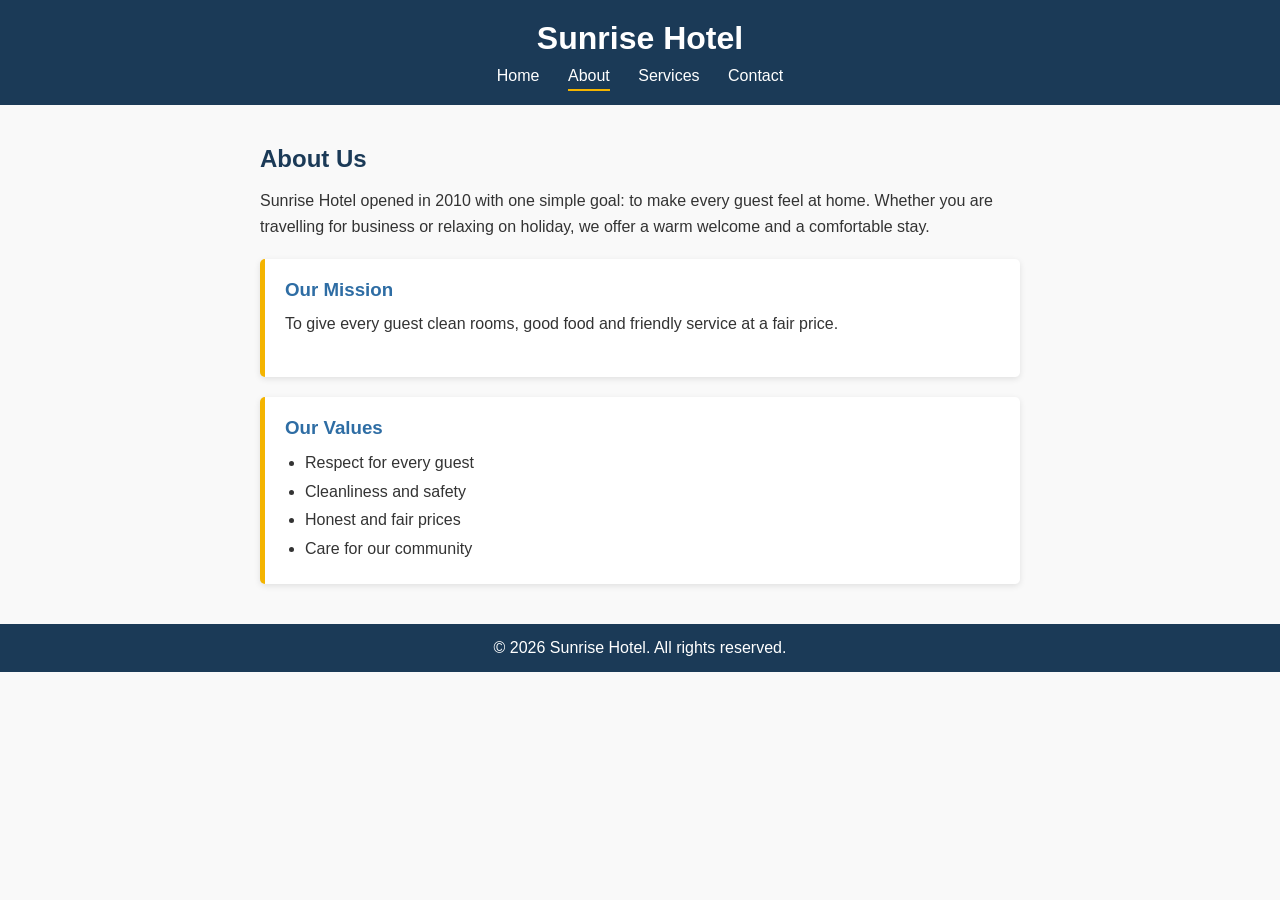
==== about.html @ d0be476b "Add files via upload" ====
<!DOCTYPE html>
<html lang="en">
<head>
  <meta charset="UTF-8">
  <meta name="viewport" content="width=device-width, initial-scale=1.0">
  <title>Sunrise Hotel - About</title>
  <link rel="stylesheet" href="about.css">
</head>
<body>

  <header>
    <h1>Sunrise Hotel</h1>
    <nav>
      <a href="index.html">Home</a>
      <a href="about.html" class="active">About</a>
      <a href="services.html">Services</a>
      <a href="contact.html">Contact</a>
    </nav>
  </header>

  <main>
    <h2>About Us</h2>

    <p>
      Sunrise Hotel opened in 2010 with one simple goal: to make every guest
      feel at home. Whether you are travelling for business or relaxing on
      holiday, we offer a warm welcome and a comfortable stay.
    </p>

    <div class="info-box">
      <h3>Our Mission</h3>
      <p>To give every guest clean rooms, good food and friendly service at a fair price.</p>
    </div>

    <div class="info-box">
      <h3>Our Values</h3>
      <ul>
        <li>Respect for every guest</li>
        <li>Cleanliness and safety</li>
        <li>Honest and fair prices</li>
        <li>Care for our community</li>
      </ul>
    </div>
  </main>

  <footer>
    <p>&copy; 2026 Sunrise Hotel. All rights reserved.</p>
  </footer>

</body>
</html>
---- about.css ----
/* Styles for the About page (about.html) */

* {
  margin: 0;
  padding: 0;
  box-sizing: border-box;
}

body {
  font-family: Arial, sans-serif;
  color: #333;
  background-color: #f9f9f9;
}

/* Header and navigation */
header {
  background-color: #1b3a57;
  color: white;
  padding: 20px;
  text-align: center;
}

nav {
  margin-top: 10px;
}

nav a {
  color: white;
  text-decoration: none;
  margin: 0 12px;
  padding: 5px 0;
}

nav a:hover,
nav a.active {
  border-bottom: 2px solid #f4b400;
}

/* Main content */
main {
  max-width: 800px;
  margin: 40px auto;
  padding: 0 20px;
}

main h2 {
  color: #1b3a57;
  margin-bottom: 15px;
}

main p {
  line-height: 1.6;
  margin-bottom: 20px;
}

.info-box {
  background-color: white;
  border-left: 5px solid #f4b400;
  padding: 20px;
  margin-bottom: 20px;
  border-radius: 5px;
  box-shadow: 0 2px 6px rgba(0, 0, 0, 0.1);
}

.info-box h3 {
  color: #2e6da4;
  margin-bottom: 10px;
}

.info-box ul {
  margin-left: 20px;
  line-height: 1.8;
}

/* Footer */
footer {
  background-color: #1b3a57;
  color: white;
  text-align: center;
  padding: 15px;
}
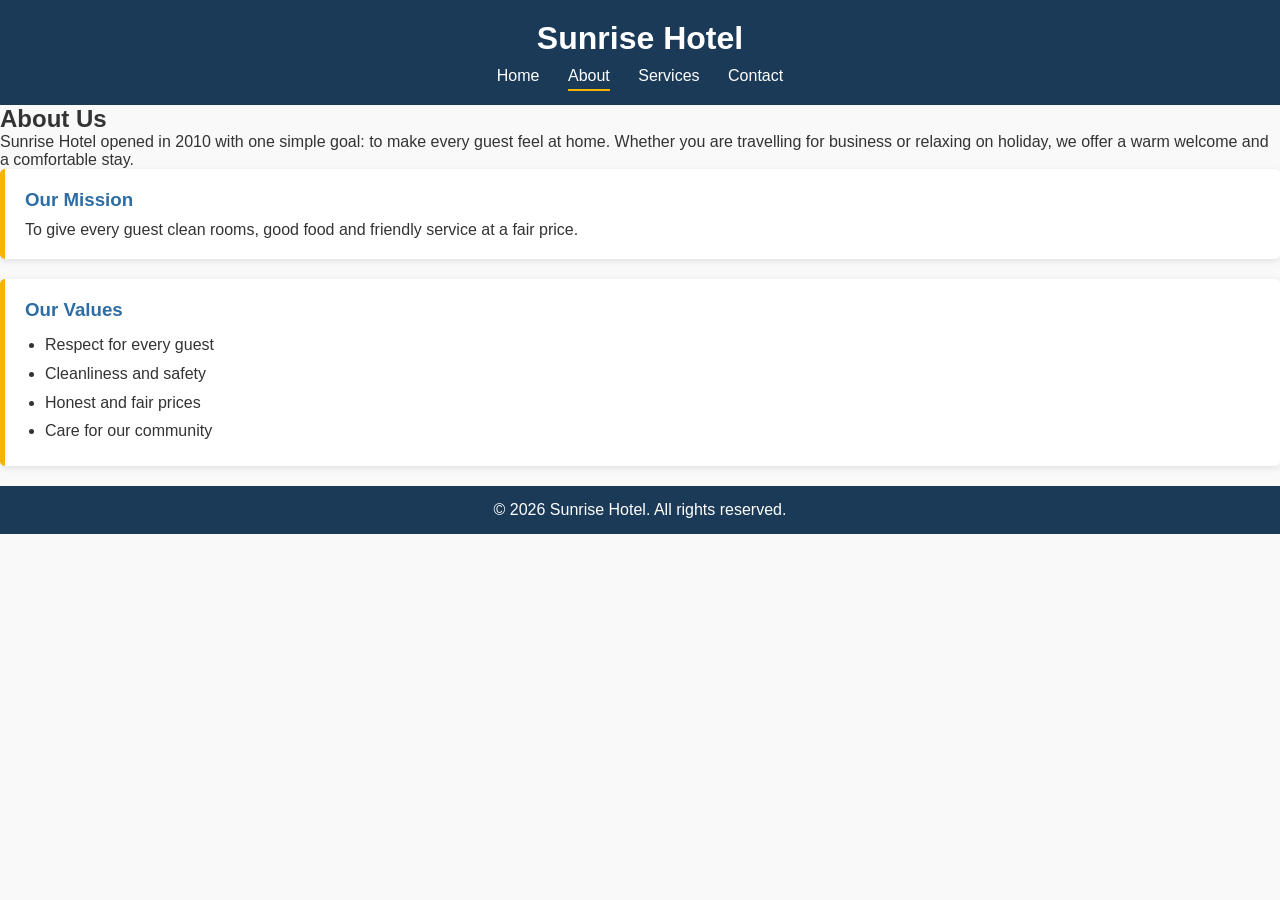
==== commit fa300d6a: "Change stylesheet link from about.css to style.css" ====
--- a/about.html
+++ b/about.html
@@ -4,7 +4,7 @@
   <meta charset="UTF-8">
   <meta name="viewport" content="width=device-width, initial-scale=1.0">
   <title>Sunrise Hotel - About</title>
-  <link rel="stylesheet" href="about.css">
+  <link rel="stylesheet" href="style.css">
 </head>
 <body>
 
--- a/style.css
+++ b/style.css
@@ -0,0 +1,272 @@
+/* ==========================================================
+   style.css - one stylesheet for the whole Sunrise Hotel site
+   Used by: index.html, about.html, services.html, contact.html
+   ========================================================== */
+
+
+/* ===== 1. SHARED STYLES (used on every page) ===== */
+
+* {
+  margin: 0;
+  padding: 0;
+  box-sizing: border-box;
+}
+
+body {
+  font-family: Arial, sans-serif;
+  color: #333;
+  background-color: #f9f9f9;
+}
+
+/* Header and navigation */
+header {
+  background-color: #1b3a57;
+  color: white;
+  padding: 20px;
+  text-align: center;
+}
+
+nav {
+  margin-top: 10px;
+}
+
+nav a {
+  color: white;
+  text-decoration: none;
+  margin: 0 12px;
+  padding: 5px 0;
+}
+
+nav a:hover,
+nav a.active {
+  border-bottom: 2px solid #f4b400;
+}
+
+/* Footer */
+footer {
+  background-color: #1b3a57;
+  color: white;
+  text-align: center;
+  padding: 15px;
+}
+
+
+/* ===== 2. HOME PAGE (index.html) ===== */
+
+/* Big banner at the top of the page */
+.hero {
+  background-color: #2e6da4;
+  color: white;
+  text-align: center;
+  padding: 80px 20px;
+}
+
+.hero h2 {
+  font-size: 36px;
+  margin-bottom: 10px;
+}
+
+.hero p {
+  font-size: 18px;
+  margin-bottom: 20px;
+}
+
+.button {
+  display: inline-block;
+  background-color: #f4b400;
+  color: #1b3a57;
+  padding: 12px 24px;
+  text-decoration: none;
+  font-weight: bold;
+  border-radius: 5px;
+}
+
+.button:hover {
+  background-color: #d99f00;
+}
+
+/* Three info cards */
+.highlights {
+  display: flex;
+  flex-wrap: wrap;
+  justify-content: center;
+  gap: 20px;
+  padding: 40px 20px;
+}
+
+.card {
+  background-color: white;
+  width: 280px;
+  padding: 20px;
+  border-radius: 8px;
+  box-shadow: 0 2px 6px rgba(0, 0, 0, 0.15);
+  text-align: center;
+}
+
+.card h3 {
+  color: #1b3a57;
+  margin-bottom: 10px;
+}
+
+
+/* ===== 3. ABOUT PAGE (about.html) ===== */
+
+.about-main {
+  max-width: 800px;
+  margin: 40px auto;
+  padding: 0 20px;
+}
+
+.about-main h2 {
+  color: #1b3a57;
+  margin-bottom: 15px;
+}
+
+.about-main p {
+  line-height: 1.6;
+  margin-bottom: 20px;
+}
+
+.info-box {
+  background-color: white;
+  border-left: 5px solid #f4b400;
+  padding: 20px;
+  margin-bottom: 20px;
+  border-radius: 5px;
+  box-shadow: 0 2px 6px rgba(0, 0, 0, 0.1);
+}
+
+.info-box h3 {
+  color: #2e6da4;
+  margin-bottom: 10px;
+}
+
+.info-box ul {
+  margin-left: 20px;
+  line-height: 1.8;
+}
+
+
+/* ===== 4. SERVICES PAGE (services.html) ===== */
+
+.services-main {
+  max-width: 1000px;
+  margin: 40px auto;
+  padding: 0 20px;
+  text-align: center;
+}
+
+.services-main h2 {
+  color: #1b3a57;
+  margin-bottom: 10px;
+}
+
+.intro {
+  margin-bottom: 30px;
+}
+
+/* Grid of service boxes */
+.service-list {
+  display: flex;
+  flex-wrap: wrap;
+  justify-content: center;
+  gap: 20px;
+}
+
+.service {
+  background-color: white;
+  width: 290px;
+  padding: 20px;
+  border-top: 4px solid #2e6da4;
+  border-radius: 8px;
+  box-shadow: 0 2px 6px rgba(0, 0, 0, 0.15);
+}
+
+.service:hover {
+  border-top-color: #f4b400;
+}
+
+.service h3 {
+  color: #1b3a57;
+  margin-bottom: 10px;
+}
+
+
+/* ===== 5. CONTACT PAGE (contact.html) ===== */
+
+.contact-main {
+  max-width: 900px;
+  margin: 40px auto;
+  padding: 0 20px;
+}
+
+.contact-main h2 {
+  color: #1b3a57;
+  text-align: center;
+  margin-bottom: 25px;
+}
+
+.contact-wrapper {
+  display: flex;
+  flex-wrap: wrap;
+  gap: 20px;
+}
+
+.details,
+.contact-form {
+  flex: 1;
+  min-width: 280px;
+  background-color: white;
+  padding: 20px;
+  border-radius: 8px;
+  box-shadow: 0 2px 6px rgba(0, 0, 0, 0.15);
+}
+
+.details h3,
+.contact-form h3 {
+  color: #2e6da4;
+  margin-bottom: 15px;
+}
+
+.details p {
+  margin-bottom: 10px;
+  line-height: 1.5;
+}
+
+/* Form */
+.contact-form label {
+  display: block;
+  margin-top: 12px;
+  margin-bottom: 5px;
+  font-weight: bold;
+}
+
+.contact-form input,
+.contact-form textarea {
+  width: 100%;
+  padding: 10px;
+  border: 1px solid #ccc;
+  border-radius: 4px;
+  font-size: 14px;
+}
+
+.contact-form input:focus,
+.contact-form textarea:focus {
+  outline: none;
+  border-color: #2e6da4;
+}
+
+.contact-form button {
+  margin-top: 15px;
+  background-color: #f4b400;
+  color: #1b3a57;
+  border: none;
+  padding: 12px 24px;
+  font-weight: bold;
+  border-radius: 5px;
+  cursor: pointer;
+}
+
+.contact-form button:hover {
+  background-color: #d99f00;
+}
